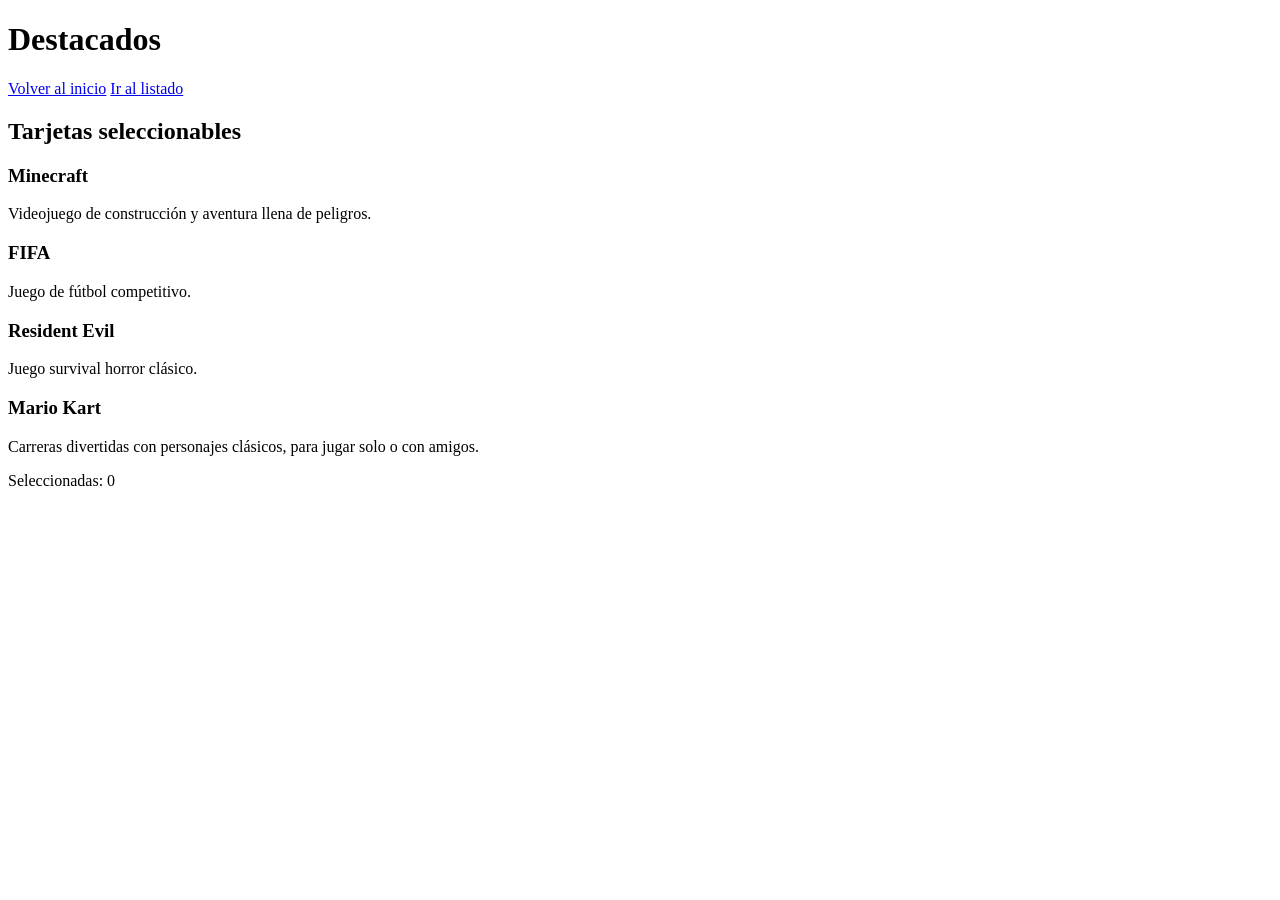
==== destacados.html @ 08a16ce6 "Agrego Destacados" ====
<!DOCTYPE html>
<html lang="es">
<head>
    <meta charset="UTF-8">
    <meta name="viewport" content="width=device-width, initial-scale=1.0">
    <title>Destacados</title>
    <link rel="stylesheet" href="estilos.css">
</head>
<body>
    <header>
        <h1>Destacados</h1>
    </header>

    <main>
        <nav>
            <a href="index.html">Volver al inicio</a>
            <a href="listado.html">Ir al listado</a>
        </nav>

        <section class="section-box">
            <h2>Tarjetas seleccionables</h2>

            <div class="grid" id="contenedorTarjetas">
                <div class="card tarjeta" data-nombre="Minecraft">
                    <h3>Minecraft</h3>
                    <p>Videojuego de construcción y aventura llena de peligros.</p>
                </div>

                <div class="card tarjeta" data-nombre="FIFA">
                    <h3>FIFA</h3>
                    <p>Juego de fútbol competitivo.</p>
                </div>

                <div class="card tarjeta" data-nombre="Resident Evil">
                    <h3>Resident Evil</h3>
                    <p>Juego survival horror clásico.</p>
                </div>

                <div class="card tarjeta" data-nombre="Mario Kart">
                    <h3>Mario Kart</h3>
                    <p>Carreras divertidas con personajes clásicos, para jugar solo o con amigos.</p>
                </div>
            </div>

            <p id="contadorSeleccionadas" class="info">Seleccionadas: 0</p>
        </section>
    </main>

    <script src="destacados.js"></script>
</body>
</html>
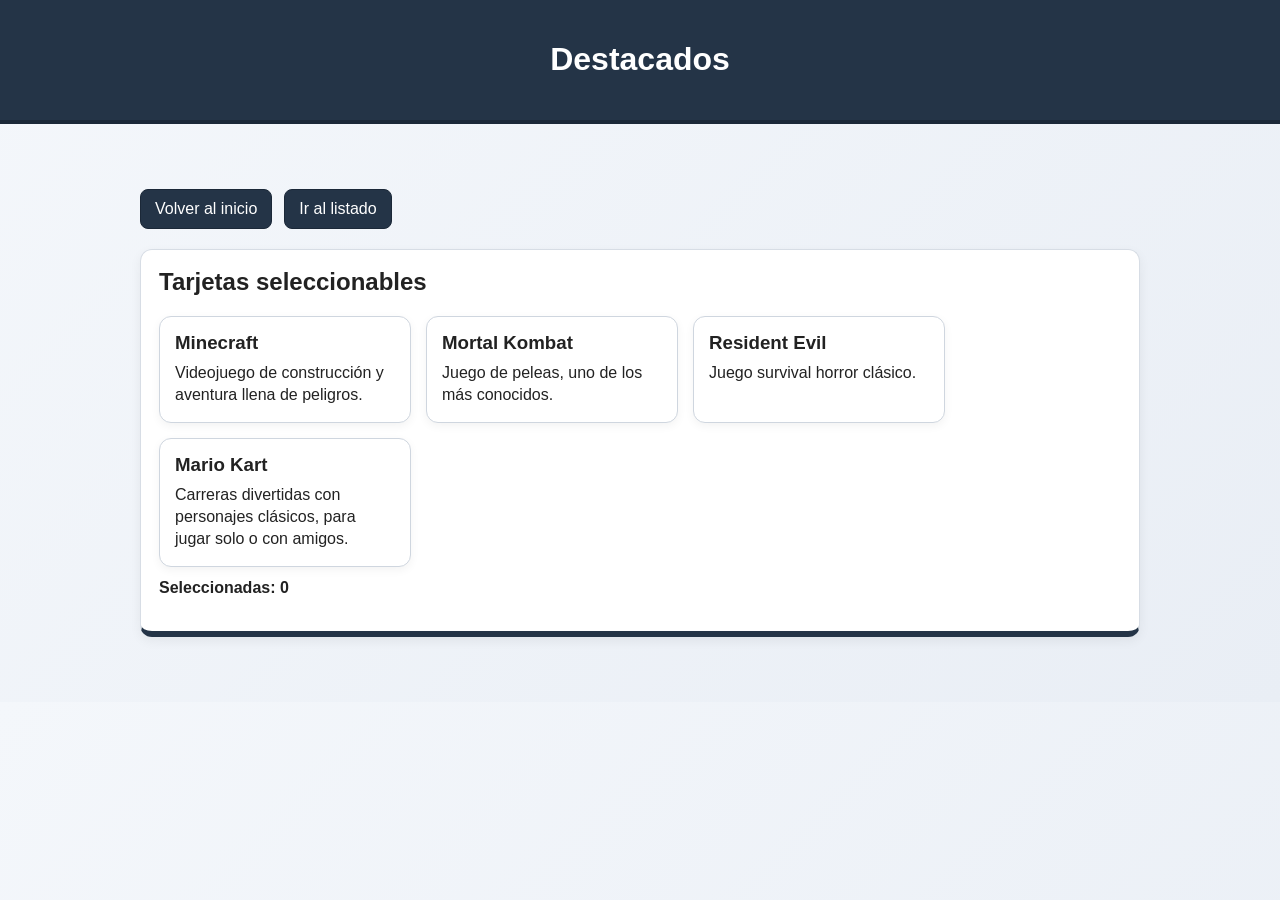
==== commit a6d9211b: "Agrego los estilos correspondientes" ====
--- a/destacados.html
+++ b/destacados.html
@@ -26,9 +26,9 @@
                     <p>Videojuego de construcción y aventura llena de peligros.</p>
                 </div>
 
-                <div class="card tarjeta" data-nombre="FIFA">
-                    <h3>FIFA</h3>
-                    <p>Juego de fútbol competitivo.</p>
+                <div class="card tarjeta" data-nombre="Mortal Kombat">
+                    <h3>Mortal Kombat</h3>
+                    <p>Juego de peleas, uno de los más conocidos.</p>
                 </div>
 
                 <div class="card tarjeta" data-nombre="Resident Evil">
--- a/estilos.css
+++ b/estilos.css
@@ -0,0 +1,122 @@
+
+body {
+    margin: 0;
+    font-family: Arial, Helvetica, sans-serif;
+    background: linear-gradient(135deg, #f4f7fb, #e9eef5);
+    color: #222;
+}
+
+header {
+    background: #243447;
+    color: white;
+    padding: 20px;
+    text-align: center;
+    border-bottom: 4px solid #1b2838;
+}
+
+main {
+    max-width: 1000px;
+    margin: 25px auto;
+    padding: 20px;
+}
+
+nav {
+    margin: 20px 0;
+    display: flex;
+    gap: 12px;
+    flex-wrap: wrap;
+}
+
+nav a {
+    text-decoration: none;
+    background: #243447;
+    color: white;
+    padding: 10px 14px;
+    border-radius: 8px;
+    border: 1px solid #1b2838;
+    transition: 0.2s ease;
+}
+
+nav a:hover {
+    background: #3b5674;
+}
+
+.section-box {
+    background: white;
+    border: 1px solid #d7dde5;
+    border-bottom: 6px solid #243447;
+    padding: 18px;
+    margin-bottom: 20px;
+    border-radius: 12px;
+    box-shadow: 0 4px 12px rgba(0, 0, 0, 0.06);
+}
+
+h2 {
+    margin-top: 0;
+}
+
+.grid {
+    display: flex;
+    flex-wrap: wrap;
+    gap: 15px;
+}
+
+.card {
+    width: 220px;
+    background: #ffffff;
+    border: 1px solid #cfd6df;
+    border-radius: 12px;
+    padding: 15px;
+    box-shadow: 0 3px 10px rgba(0, 0, 0, 0.05);
+    transition: 0.2s ease;
+}
+
+.card:hover {
+    transform: translateY(-3px);
+    box-shadow: 0 6px 14px rgba(0, 0, 0, 0.09);
+}
+
+.card h3 {
+    margin-top: 0;
+    margin-bottom: 8px;
+}
+
+.card p {
+    margin: 0;
+    line-height: 1.4;
+}
+
+button {
+    border: none;
+    background: #243447;
+    color: white;
+    padding: 10px 14px;
+    border-radius: 8px;
+    cursor: pointer;
+    margin-top: 10px;
+    margin-right: 8px;
+    transition: 0.2s ease;
+}
+
+button:hover {
+    background: #3b5674;
+}
+
+.selected {
+    background: #dff5e1;
+    border: 2px solid #3a8f4b;
+    transform: scale(1.02);
+}
+
+.info {
+    margin-top: 12px;
+    font-weight: bold;
+}
+
+.filter-btn {
+    margin-bottom: 10px;
+}
+
+.hidden {
+    display: none;
+}
